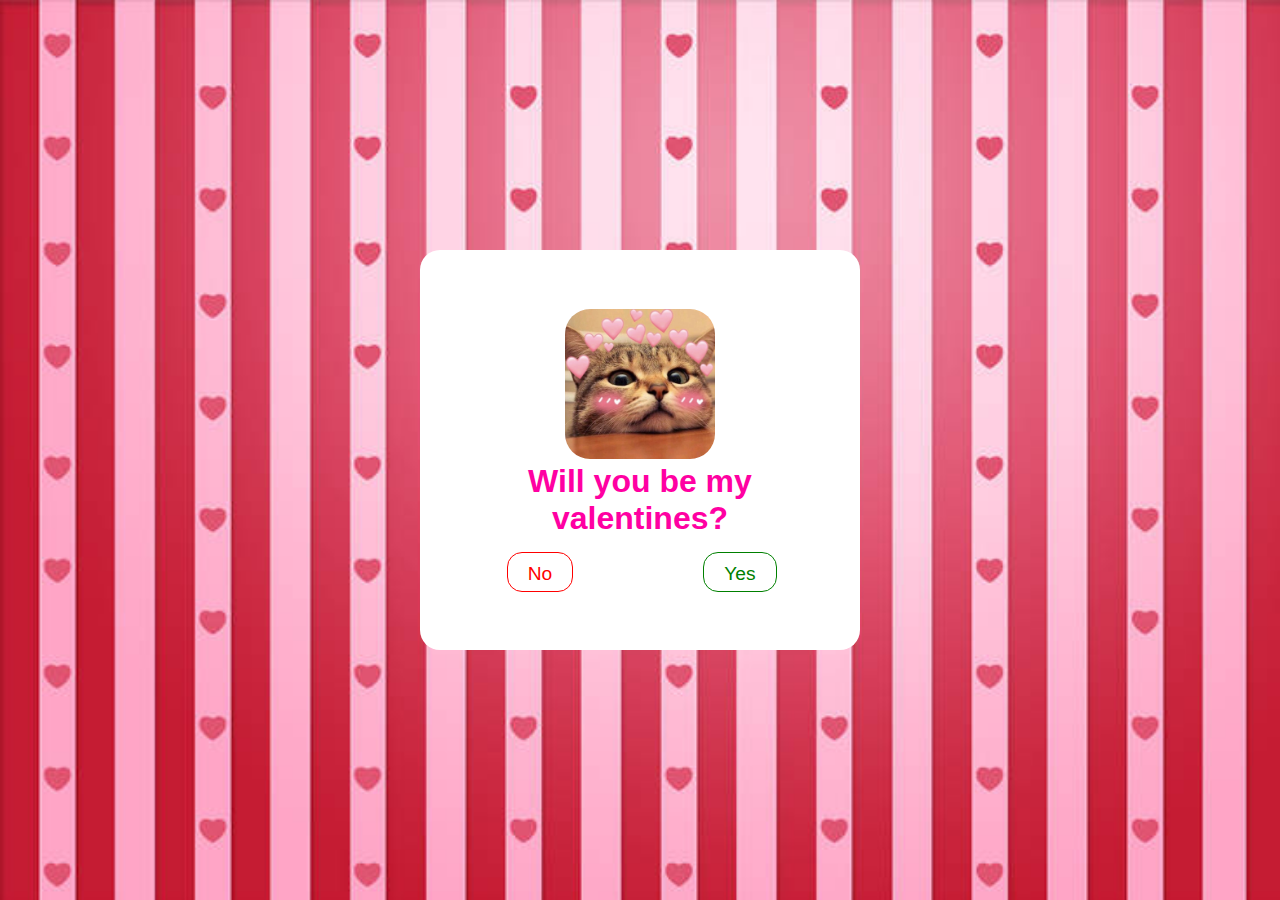
==== index.html @ 73d7751f "deploy" ====
<!DOCTYPE html>
<html lang="en">
<head>
    <meta charset="UTF-8">
    <meta http-equiv="X-UA-Compatible" content="IE=edge">
    <meta name="viewport" content="width=device-width, initial-scale=1.0">
    <link rel="stylesheet" href="style.css">
</head>
<body>
    <div class="wrapper">
        <div class="kyutie"  class="img-v" id="img-v">
            <img src="kyutie.jpg">
        </div>

        <h1 class="question">Will you be my valentines?</h1>
        
        <div class="btn-group">
            <button class="no-btn" onclick="nores()">No</button>
            <button class="yes-btn" onclick="yesres()">Yes</button>
            
        </div>
    </div>
    <script src="script.js" defer></script>
</body>
</html>
---- style.css ----
* {
    margin: 0;
    padding: 0;
    box-sizing: border-box;
    font-family:Arial, Helvetica, sans-serif;
}

body {
    display: flex;
    justify-content: center;
    align-items: center;
    min-height: 100vh;
    width: 100%;
    background-image: url(bg-valentines.jpg);
    background-repeat: no-repeat;
    background-size: cover;
    display: grid;
    place-items: center;
}
.wrapper {
    position: relative;
    width: 90%;
    height: 400px;
    background: #fff;
    border-radius: 20px;
    display: flex;
    justify-content: center;
    align-items: center;
    flex-direction: column;
    text-align: center;
    overflow: hidden;
    padding: 0 20px;
    margin: 0 20px;
    
}

h1 {
    color: rgb(255, 0, 162)
}

.btn-group {
    width: 100%;
    height: 40px;
    display: flex;
    justify-content: center;
    margin-top: 15px;
}

button {
    position: absolute;
    padding: 10px 20px;
    height: inherit;
    font-size: 1.2em;
    background-color: white;
    border-radius: 15px;
    cursor: pointer;
    
}
button:nth-child(1) {
    margin-left: -200px;
    color: red;
    border: solid 1px red;
}
button:nth-child(2) {
    margin-right: -200px;
    color: green;
    border: solid 1px green;
}

.kyutie img 
{
    width: 150px;
    height: 150px;
    object-fit: cover;
    border-radius: 25px;
}
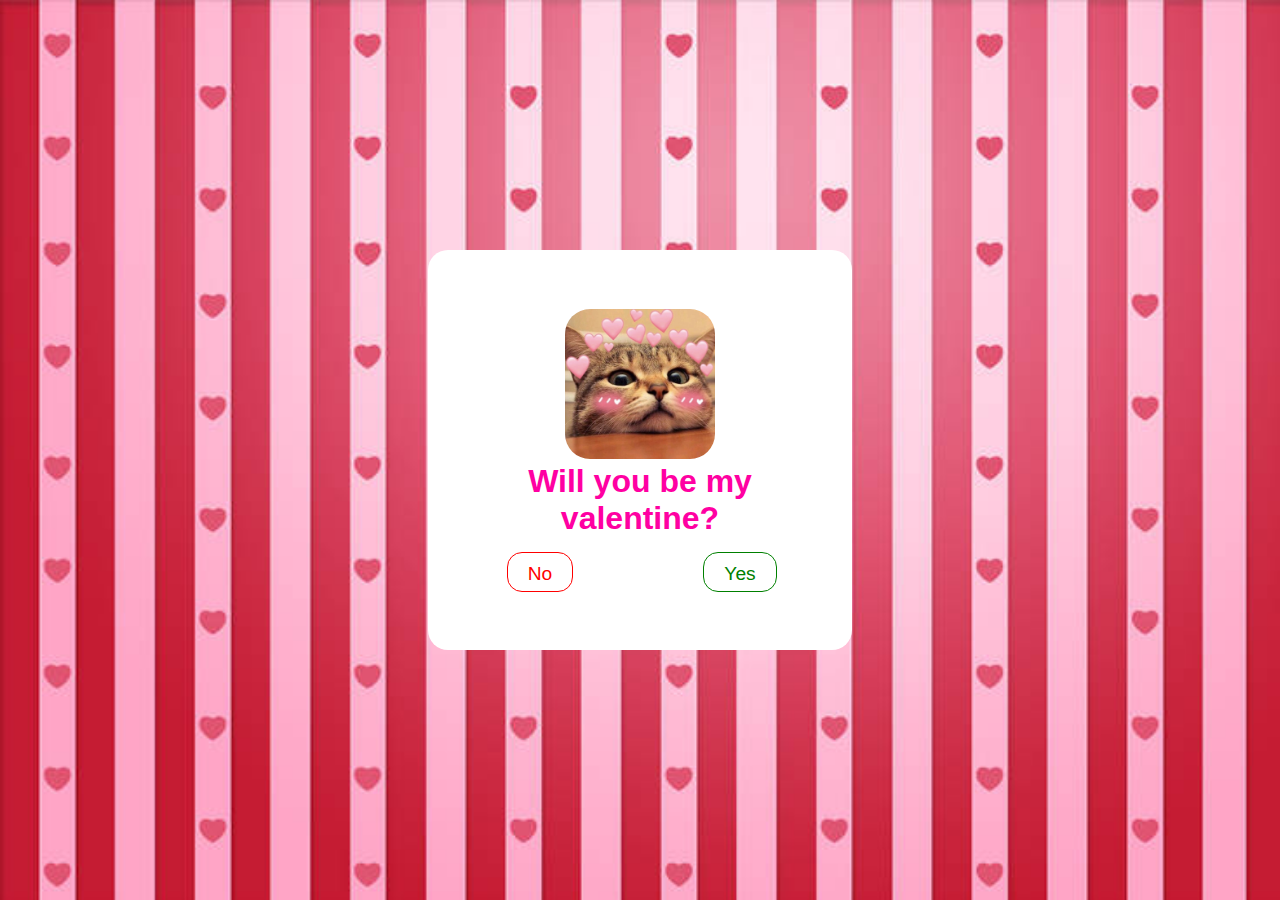
==== commit 7adaa987: "deployed1" ====
--- a/index.html
+++ b/index.html
@@ -2,7 +2,6 @@
 <html lang="en">
 <head>
     <meta charset="UTF-8">
-    <meta http-equiv="X-UA-Compatible" content="IE=edge">
     <meta name="viewport" content="width=device-width, initial-scale=1.0">
     <link rel="stylesheet" href="style.css">
 </head>
@@ -12,7 +11,7 @@
             <img src="kyutie.jpg">
         </div>
 
-        <h1 class="question">Will you be my valentines?</h1>
+        <h1 class="question">Will you be my valentine?</h1>
         
         <div class="btn-group">
             <button class="no-btn" onclick="nores()">No</button>
